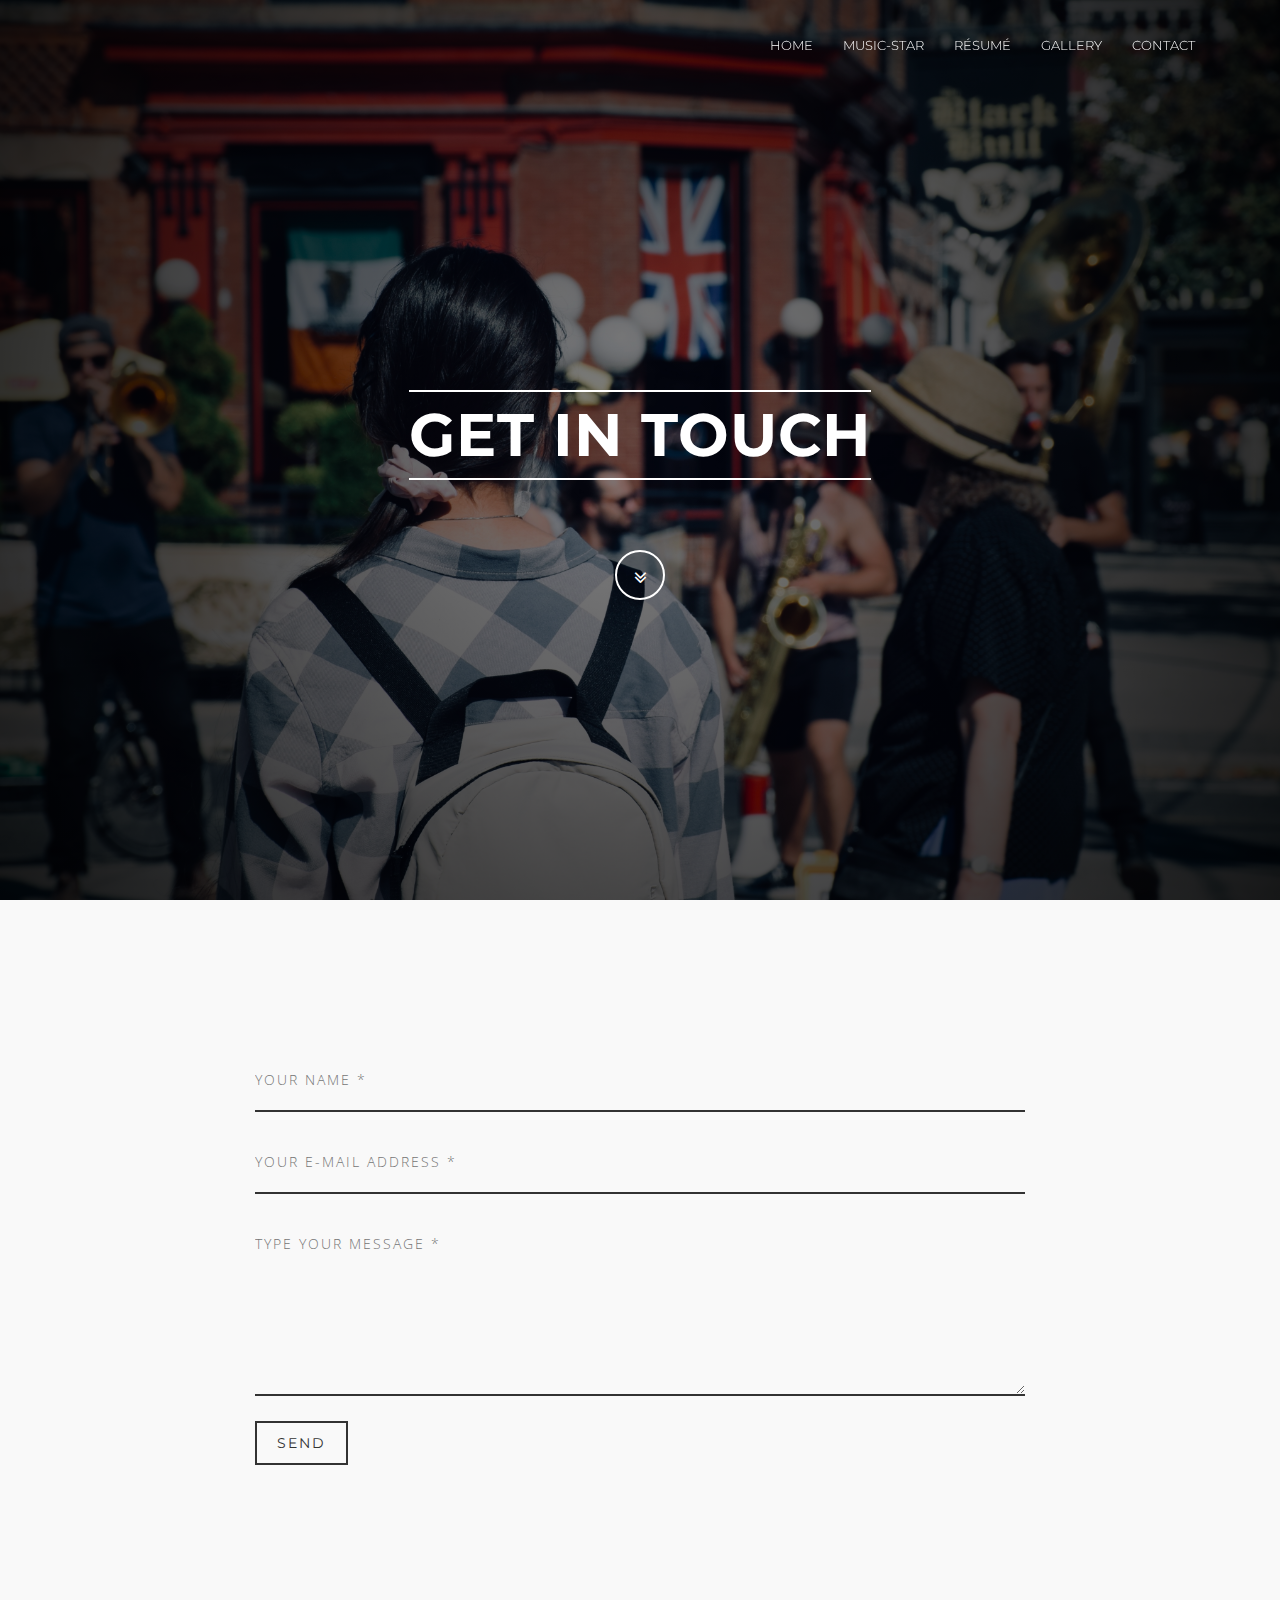
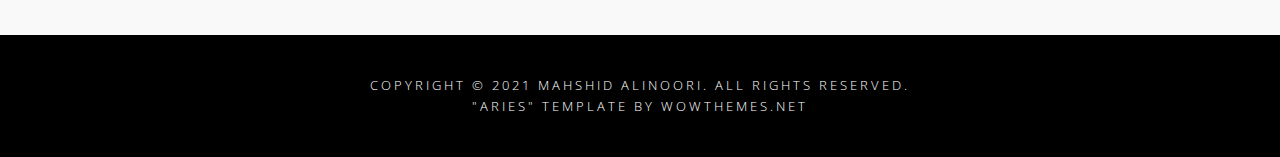
==== contact.html @ 6c62f4c7 "add new version" ====
<!DOCTYPE html>
<html lang="en">
<head>
<meta charset="utf-8">
<meta name="viewport" content="width=device-width, initial-scale=1">
<meta name="description" content="">
<meta name="author" content="">
<title>Mahshid</title>
<!-- Bootstrap Core CSS -->
<link href="css/bootstrap.min.css" rel="stylesheet">
<!-- Custom CSS -->
<link href="css/theme.css" rel="stylesheet">
<!-- Custom Fonts -->
<link href="font-awesome/css/font-awesome.min.css" rel="stylesheet" type="text/css">
<link href="http://fonts.googleapis.com/css?family=Open+Sans:300,400,700,400italic,700italic" rel="stylesheet" type="text/css">
<link href="http://fonts.googleapis.com/css?family=Montserrat:400,700" rel="stylesheet" type="text/css">
<!-- HTML5 Shim and Respond.js IE8 support of HTML5 elements and media queries -->
<!-- WARNING: Respond.js doesn't work if you view the page via file:// -->
<!--[if lt IE 9]>
        <script src="https://oss.maxcdn.com/libs/html5shiv/3.7.0/html5shiv.js"></script>
        <script src="https://oss.maxcdn.com/libs/respond.js/1.4.2/respond.min.js"></script>
    <![endif]-->
</head>
<body id="page-top" data-spy="scroll" data-target=".navbar-fixed-top">
<!-- Navigation -->
<nav class="navbar navbar-custom navbar-fixed-top" role="navigation">
<div class="container">
	<div class="navbar-header">
		<button type="button" class="navbar-toggle" data-toggle="collapse" data-target=".navbar-main-collapse">
		<i class="fa fa-bars"></i>
		</button>
		<!--
		<a class="navbar-brand page-scroll" href="index.html">
		ARIES </a>-->
	</div>
	<!-- Collect the nav links, forms, and other content for toggling -->
	<div class="collapse navbar-collapse navbar-right navbar-main-collapse">
		<ul class="nav navbar-nav">
			<li>
			<a href="index.html">Home</a>
			</li>
			<li>
			<a href="Music-STAR.html">Music-STAR</a>
			</li>
			<li>
			<a href="resume.html">Résumé</a>
			</li>
			<li>
				<a href="gallery.html">Gallery</a>
			</li>
			<li>
			<a href="contact.html">Contact</a>
			</li>
		</ul>
	</div>
	<!-- /.navbar-collapse -->
</div>
<!-- /.container -->
</nav>
<!-- Intro Header -->
<header class="intro">
<div class="intro-body">
	<div class="container">
		<div class="row">
			<div class="col-md-8 col-md-offset-2">
				<h1 class="brand-heading">Get in Touch</h1>
				<p class="intro-text">
					<!--The contact form is Workin'!-->
				</p>
				<a href="#contact" class="btn btn-circle page-scroll">
				<i class="fa fa-angle-double-down animated"></i>
				</a>
			</div>
		</div>
	</div>
</div>
</header>
<!-- Contact Section -->
<section id="contact">
<div class="container content-section">
	<div class="row">
		<div class="col-lg-8 col-lg-offset-2">
			<div class="done">
				<div class="alert alert-success">
					<button type="button" class="close" data-dismiss="alert">×</button>
					Your message has been sent. Thank you!
				</div>
			</div>
			<form method="post" action="contact.php" id="contactform">
				<div class="form">
					<input type="text" name="name" placeholder="Your Name *">
					<input type="text" name="email" placeholder="Your E-mail Address *">
					<textarea name="comment" rows="7" placeholder="Type your Message *"></textarea>
					<input type="submit" id="submit" class="clearfix btn" value="Send">
				</div>
			</form>
		</div>
	</div>
</div>
</section>
<!-- Footer -->
<footer>
<div class="container text-center">
	<p class="credits">
		Copyright &copy; 2021 Mahshid Alinoori. All Rights Reserved.<br/>
		"Aries" Template by WowThemes.net
	</p>
</div>
</footer>
<!-- jQuery -->
<script src="js/jquery.js"></script>
<!-- Bootstrap Core JavaScript -->
<script src="js/bootstrap.min.js"></script>
<!-- Plugin JavaScript -->
<script src="js/jquery.easing.min.js"></script>
<!-- Contact JavaScript -->
<script src="js/validate.js"></script>
<!-- Custom Theme JavaScript -->
<script src="js/theme.js"></script>
</body>
</html>
---- css/theme.css ----
/* Aries v1.0 - by WowThemes.net */
body {
	width:100%;
	height:100%;
	font-family:Open Sans,"Helvetica Neue",Helvetica,Arial,sans-serif;
	color:#fff;
	background-color:#000;
	 font-weight:300;
}
html {
	width:100%;
	height:100%;
}
h1,h2,h3,h4,h5,h6 {
	margin:0 0 35px;
	text-transform:uppercase;
	font-family:Montserrat,"Helvetica Neue",Helvetica,Arial,sans-serif;
	font-weight:700;
	letter-spacing:1px;
}
p {
	margin:0 0 25px;
	font-size:18px;
	line-height:1.5;
}
@media(min-width:768px) {
	p {
		margin:0 0 35px;
		font-size:20px;
		line-height:1.6;
	}
}
a {
	color:inherit;
	-webkit-transition:all .2s ease-in-out;
	-moz-transition:all .2s ease-in-out;
	transition:all .2s ease-in-out;
}
a:hover,a:focus {
	text-decoration:none;
	color:inherit;
}
.light {
	font-weight:400;
}
.navbar-custom {
	margin-bottom:0;
	border-bottom:1px solid rgba(255,255,255,.3);
	text-transform:uppercase;
	font-family:Montserrat,"Helvetica Neue",Helvetica,Arial,sans-serif;
	background-color:#000;
}
.navbar-custom .navbar-brand {
	font-size:20px;
	text-transform:none;
	letter-spacing:1px;
}
.navbar-custom .navbar-brand:focus {
	outline:0;
}
.navbar-custom .navbar-brand .navbar-toggle {
	padding:4px 6px;
	font-size:16px;
	color:#fff;
}
.navbar-custom .navbar-brand .navbar-toggle:focus,.navbar-custom .navbar-brand .navbar-toggle:active {
	outline:0;
}
.navbar-custom a {
}
.navbar-custom .nav li a {
	-webkit-transition:background .3s ease-in-out;
	-moz-transition:background .3s ease-in-out;
	transition:background .3s ease-in-out;
}
.navbar-custom .nav li a:hover {
	outline:0;
	color:#1ba39c;
	background-color:transparent;
}
.navbar-custom .nav li a:focus,.navbar-custom .nav li a:active {
	outline:0;
	background-color:transparent;
}
.navbar-custom .nav li.active {
	outline:0;
}
.navbar-custom .nav li.active a {
	color:#1ba39c;
}
.navbar-custom .nav li.active a:hover {
	color:#1ba39c;
}
@media(min-width:768px) {
	.navbar-custom {
		padding:20px 0;
		border-bottom:0;
		font-size:13px;
		background:0 0;
		-webkit-transition:background .5s ease-in-out,padding .5s ease-in-out;
		-moz-transition:background .5s ease-in-out,padding .5s ease-in-out;
		transition:background .5s ease-in-out,padding .5s ease-in-out;
	}
		 .navbar-custom.top-nav-collapse {
		 padding:0;
		border-bottom:1px solid rgba(255,255,255,.3);
		color:#333;
			background:#fff;
	}
	.navbar-custom.top-nav-collapse a {
		color:#333;
		display:inline-block;
	}
}
.intro {
	display:table;
	width:100%;
	height:auto;
	padding:100px 0 100px 0;
	text-align:center;
	color:#fff;
	background-image:radial-gradient(circle at 50% 50%,rgba(0,0,0,0.46),rgba(0,0,0,0.88)),url('../img/home.JPG');
	-webkit-background-size:cover;
	-moz-background-size:cover;
	background-size:cover;
	-o-background-size:cover;
}
.intro .intro-body {
	display:table-cell;
	vertical-align:middle;
}
.intro .intro-body .brand-heading {
	font-size:40px;
}
.intro .intro-body .intro-text {
	font-size:18px;
}
@media(min-width:768px) {
	.intro {
		height:100%;
		padding:0;
	}
	.intro .intro-body .brand-heading {
		font-size:60px;
		margin-top:90px;
		margin-bottom:20px;
		border-top:2px solid #fff;
		border-bottom:2px solid #fff;
		display:inline-block;
		padding:10px 0;
	}
	.intro .intro-body .intro-text {
		font-size:20px;
			font-weight:300;
			letter-spacing:3px;
	}
}
.btn-circle {
	width:50px;
	height:50px;
	margin-top:15px;
	line-height:40px;
	text-align:center;
	border:2px solid #fff;
	border-radius:100%!important;
	font-size:20px;
	color:#fff;
	background:0 0;
	-webkit-transition:background .3s ease-in-out;
	-moz-transition:background .3s ease-in-out;
	transition:background .3s ease-in-out;
}
.btn-circle:hover,.btn-circle:focus {
	outline:0;
	color:#fff;
	background:rgba(255,255,255,.1);
}
.btn-circle i.animated {
	-webkit-transition-property:-webkit-transform;
	-webkit-transition-duration:1s;
	-moz-transition-property:-moz-transform;
	-moz-transition-duration:1s;
}
.btn-circle:hover i.animated {
	-webkit-animation-name:pulse;
	-moz-animation-name:pulse;
	-webkit-animation-duration:1.5s;
	-moz-animation-duration:1.5s;
	-webkit-animation-iteration-count:infinite;
	-moz-animation-iteration-count:infinite;
	-webkit-animation-timing-function:linear;
	-moz-animation-timing-function:linear;
}
@-webkit-keyframes pulse {
	0% {
		-webkit-transform:scale(1);
		transform:scale(1);
	}
	50% {
		-webkit-transform:scale(1.2);
		transform:scale(1.2);
	}
	100% {
		-webkit-transform:scale(1);
		transform:scale(1);
	}
}
@-moz-keyframes pulse {
	0% {
		-moz-transform:scale(1);
		transform:scale(1);
	}
	50% {
		-moz-transform:scale(1.2);
		transform:scale(1.2);
	}
	100% {
		-moz-transform:scale(1);
		transform:scale(1);
	}
}
.content-section {
	padding:40px 0;
	clear:both;
}
@media(min-width:767px) {
	.content-section {
		padding:150px 0;
			 clear:both;
	}
}
.btn {
	border-radius:0;
	text-transform:uppercase;
	font-family:Montserrat,"Helvetica Neue",Helvetica,Arial,sans-serif;
	font-weight:400;
	-webkit-transition:all .3s ease-in-out;
	-moz-transition:all .3s ease-in-out;
	transition:all .3s ease-in-out;
}
.btn-default {
	border:1px solid #42dca3;
	color:#42dca3;
	background-color:transparent;
}
.btn-default:hover,.btn-default:focus {
	border:1px solid #42dca3;
	outline:0;
	color:#000;
	background-color:#42dca3;
}
ul.banner-social-buttons {
	margin-top:0;
}
@media(max-width:1199px) {
	ul.banner-social-buttons {
		margin-top:15px;
	}
}
@media(max-width:767px) {
	ul.banner-social-buttons li {
		display:block;
		margin-bottom:20px;
		padding:0;
	}
	ul.banner-social-buttons li:last-child {
		margin-bottom:0;
	}
}
footer {
	padding:40px 0;
	z-index:1;
	position:relative;
	clear:both;
}
footer p {
	margin:0;
	font-size:15px;
}
footer p.credits {
	text-transform:uppercase;
	font-size:13px;
	letter-spacing:3px;
}
::-moz-selection {
	text-shadow:none;
	background:#fcfcfc;
	background:rgba(255,255,255,.2);
}
::selection {
	text-shadow:none;
	background:#fcfcfc;
	background:rgba(255,255,255,.2);
}
img::selection {
	background:0 0;
}
img::-moz-selection {
	background:0 0;
}
body {
	webkit-tap-highlight-color:rgba(255,255,255,.2);
}
.bgblue {
	background:#22292c;
}
.inlineblock {
	display:inline-block;
}
p:last-child {
	margin-bottom:0;
}
p.lead {
	line-height:1.9;
}
.btnghost {
	border:2px solid #333;
	background-color:transparent;
	padding:15px 20px;
	letter-spacing:3px;
	font-size:12px;
	text-transform:uppercase;
	font-weight:400;
	color:#333;
	margin-top:20px;
	display:inline-block;
}
.btnghost:hover {
	background-color:#333;
	color:#fff;
	border:2px solid #333;
}
.bgcover {
	background-size:cover;
	background-repeat:no-repeat;
	position:relative;
}
img {
	max-width:100%;
}
.gallery ul {
	padding:0;
	margin:10px;
}
.gallery img {
	/*max-width:100%;*/
	height:270px;
	width:auto;
	padding:5px;
	margin:0;
}


.gallery ul li {
	margin:0;
	position:relative;
	list-style:none;
	float:left;
	padding:0;
}
.gallery ul li a {
	display:block;
	position:relative;
	width:100%;
	height:100%;
	margin:0;
	padding:0;
	line-height:0;
}
.gallery ul li a:before {
	position:absolute;
	width:32px;
	height:32px;
	top:40%;
	left:50%;
	margin:-14px 0 0 -16px;
	background: url(data:image/svg+xml;utf8,%3C%3Fxml%20version%3D%221.0%22%20encoding%3D%22utf-8%22%3F%3E%0A%3C%21--%20Generator%3A%20Adobe%20Illustrator%2017.1.0%2C%20SVG%20Export%20Plug-In%20.%20SVG%20Version%3A%206.00%20Build%200%29%20%20--%3E%0A%3C%21DOCTYPE%20svg%20PUBLIC%20%22-//W3C//DTD%20SVG%201.1//EN%22%20%22http%3A//www.w3.org/Graphics/SVG/1.1/DTD/svg11.dtd%22%3E%0A%3Csvg%20version%3D%221.1%22%0A%09%20id%3D%22svg2%22%20xmlns%3Adc%3D%22http%3A//purl.org/dc/elements/1.1/%22%20xmlns%3Acc%3D%22http%3A//creativecommons.org/ns%23%22%20xmlns%3Ardf%3D%22http%3A//www.w3.org/1999/02/22-rdf-syntax-ns%23%22%20xmlns%3Asvg%3D%22http%3A//www.w3.org/2000/svg%22%20xmlns%3Asodipodi%3D%22http%3A//sodipodi.sourceforge.net/DTD/sodipodi-0.dtd%22%20xmlns%3Ainkscape%3D%22http%3A//www.inkscape.org/namespaces/inkscape%22%20inkscape%3Aversion%3D%220.48.4%20r9939%22%20sodipodi%3Adocname%3D%22icon-fullscreen.svg%22%0A%09%20xmlns%3D%22http%3A//www.w3.org/2000/svg%22%20xmlns%3Axlink%3D%22http%3A//www.w3.org/1999/xlink%22%20x%3D%220px%22%20y%3D%220px%22%20viewBox%3D%220%200%20960%20560%22%0A%09%20enable-background%3D%22new%200%200%20960%20560%22%20xml%3Aspace%3D%22preserve%22%3E%0A%3Csodipodi%3Anamedview%20%20borderopacity%3D%221%22%20pagecolor%3D%22%23ffffff%22%20bordercolor%3D%22%23666666%22%20objecttolerance%3D%2210%22%20gridtolerance%3D%2210%22%20guidetolerance%3D%2210%22%20showgrid%3D%22false%22%20fit-margin-top%3D%220%22%20fit-margin-left%3D%220%22%20inkscape%3Azoom%3D%227.375%22%20inkscape%3Acx%3D%22-5.1525424%22%20inkscape%3Acy%3D%2216%22%20id%3D%22namedview11%22%20inkscape%3Awindow-x%3D%22-8%22%20inkscape%3Awindow-y%3D%22-8%22%20fit-margin-right%3D%220%22%20inkscape%3Apageopacity%3D%220%22%20fit-margin-bottom%3D%220%22%20inkscape%3Awindow-width%3D%221366%22%20inkscape%3Awindow-height%3D%22706%22%20inkscape%3Awindow-maximized%3D%221%22%20inkscape%3Apageshadow%3D%222%22%20inkscape%3Acurrent-layer%3D%22svg2%22%3E%0A%09%3C/sodipodi%3Anamedview%3E%0A%3Cg%3E%0A%09%3Crect%20x%3D%22220%22%20y%3D%22260%22%20fill%3D%22%23FFFFFF%22%20width%3D%22536%22%20height%3D%2224%22/%3E%0A%3C/g%3E%0A%3Cg%3E%0A%09%3Crect%20x%3D%22476%22%20y%3D%224%22%20fill%3D%22%23FFFFFF%22%20width%3D%2224%22%20height%3D%22556%22/%3E%0A%3C/g%3E%0A%3C/svg%3E%0A) no-repeat;
	content:"";
	opacity:0;
	z-index:1;
	-webkit-transition:all 0.3s linear;
	-moz-transition:all 0.3s linear;
	transition:all 0.3s linear;
}
.gallery ul li a:hover:before {
	top:50%;
	opacity:1;
}
/*.gallery ul li a:before {
	position:absolute;
	width:100%;
	top:0;
	bottom:0;
	background:rgba(0,0,0,0.3);
	content:"";
	opacity:0;
	-webkit-transition:all 0.3s linear;
	-moz-transition:all 0.3s linear;
	transition:all 0.3s linear;
}*/
.gallery ul li a:hover:after {
	opacity:1;
}
section:after {
	float:none;
	clear:both;
}
section {
	background-color:#f9f9f9;
	color:#333;
	overflow:hidden;
}
.done {
	display:none;
}
.error input,input.error,.error textarea,textarea.error {
	background-color:#ffffff;
	border-bottom:2px solid orangered !Important;
	-webkit-transition:border linear 0.2s,box-shadow linear 0.2s;
	-moz-transition:border linear 0.2s,box-shadow linear 0.2s;
	-o-transition:border linear 0.2s,box-shadow linear 0.2s;
	transition:border linear 0.2s,box-shadow linear 0.2s;	
}
#contactform input,#contactform textarea {
	border:0px;
	border-bottom:2px solid #333;
	width:100%;
	background-color:transparent;
	padding:20px 0px;
	text-transform:uppercase;
	letter-spacing:2px;
	margin-bottom:20px;
}
#contactform input#submit {
	width:auto;
	border:2px solid;
	padding:10px 20px;
	display:inline-block;
}
#contactform input#submit:hover {
	background-color:#333;
	color:#fff;
	border:2px solid #333;
}
#contactform input:focus,#contactform input:active,#contactform textarea:focus,#contactform textarea:active {
	border-top:0px;
	border-bottom:2px solid lightseagreen;
	outline:0;
	outline: none;
}

.my_gallery{
	height: 260 px;
	width: 350px;
	padding-bottom: 5px;
}

table {
	border-collapse: collapse;
	border-spacing: 0; }
  
  td,
  th {
	padding: 0; }

table {
    /* display: block; */
    width: 100%;
    overflow: auto;
    word-break: normal;
    word-break: keep-all;
    -webkit-overflow-scrolling: touch; }
table th {
	  text-align: center;
      font-weight: bold; }
table th,
table td {
      padding: 0.5rem 1rem;
      border: 1px solid #e9ebec; }

table.audio-table td {
	vertical-align: top; }
table.audio-table audio {
	height: 2.5rem;
	max-width: 11rem; }
@media screen and (min-width: 106rem) {
table.audio-table audio {
		display: block;
		width: 100%;
		max-width: 100%; } }
@media screen and (min-width: 106rem) {
table.audio-table {
	  table-layout: fixed; }
table.audio-table .metric-col {
		width: 7em; } }
@media screen and (max-width: 106rem) {
table.audio-table {
	  display: block;
	  max-height: 90vh;
	  overflow-y: auto; }
table.audio-table th {
		white-space: nowrap; } }

table.audio-table .audio-label {
	display: block;
	text-align: center;
	font-size: 85%; }


ol li{
	margin:0 0 25px;
	font-size:18px;
	line-height:1;
	}
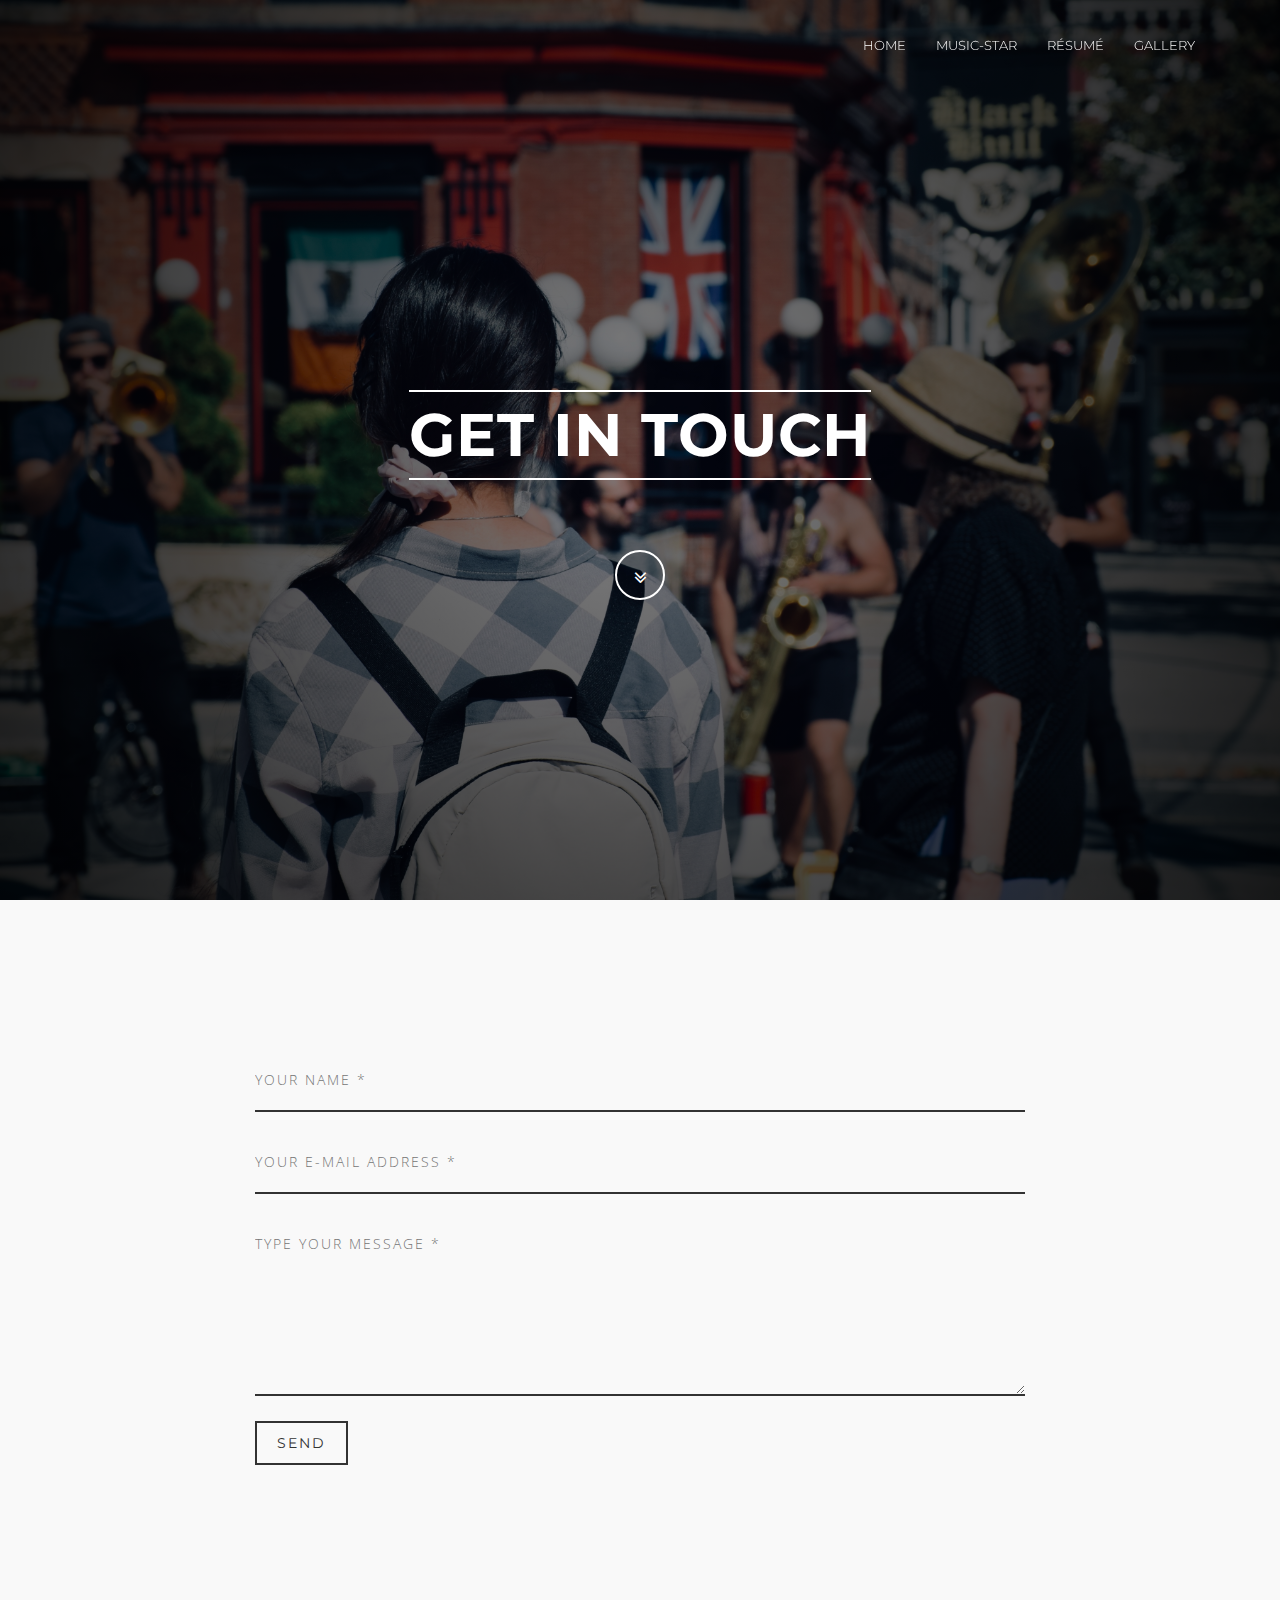
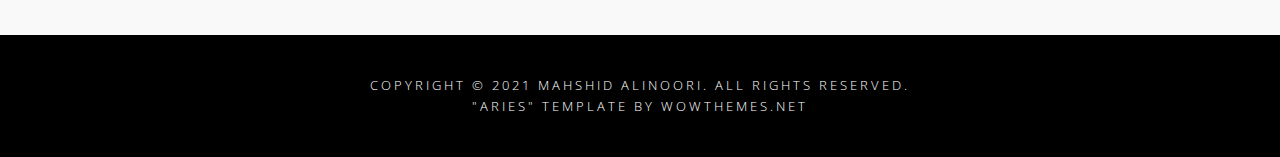
==== commit db5fc967: "gallery edit" ====
--- a/contact.html
+++ b/contact.html
@@ -48,9 +48,9 @@
 			<li>
 				<a href="gallery.html">Gallery</a>
 			</li>
-			<li>
+		<!--<li>
 			<a href="contact.html">Contact</a>
-			</li>
+			</li>-->
 		</ul>
 	</div>
 	<!-- /.navbar-collapse -->
--- a/css/theme.css
+++ b/css/theme.css
@@ -12,14 +12,14 @@
 	height:100%;
 }
 h1,h2,h3,h4,h5,h6 {
-	margin:0 0 35px;
+	margin: 25px 25px 25px 25px;
 	text-transform:uppercase;
 	font-family:Montserrat,"Helvetica Neue",Helvetica,Arial,sans-serif;
 	font-weight:700;
 	letter-spacing:1px;
 }
 p {
-	margin:0 0 25px;
+	margin: 25px 25px 25px 25px;
 	font-size:18px;
 	line-height:1.5;
 }
@@ -343,11 +343,14 @@
 	margin:10px;
 }
 .gallery img {
-	/*max-width:100%;*/
+	max-width:100%;
 	height:270px;
 	width:auto;
 	padding:5px;
-	margin:0;
+	margin:auto;
+	text-align: center;
+	display: flex;
+	justify-content: center;
 }
 
 
@@ -464,8 +467,9 @@
 	padding: 0; }
 
 table {
-    /* display: block; */
-    width: 100%;
+	/* display: block; */
+	width: 100%;
+	margin: 0;
     overflow: auto;
     word-break: normal;
     word-break: keep-all;
@@ -479,7 +483,9 @@
       border: 1px solid #e9ebec; }
 
 table.audio-table td {
-	vertical-align: top; }
+	vertical-align: center;
+	text-align: center;
+}
 table.audio-table audio {
 	height: 2.5rem;
 	max-width: 11rem; }
